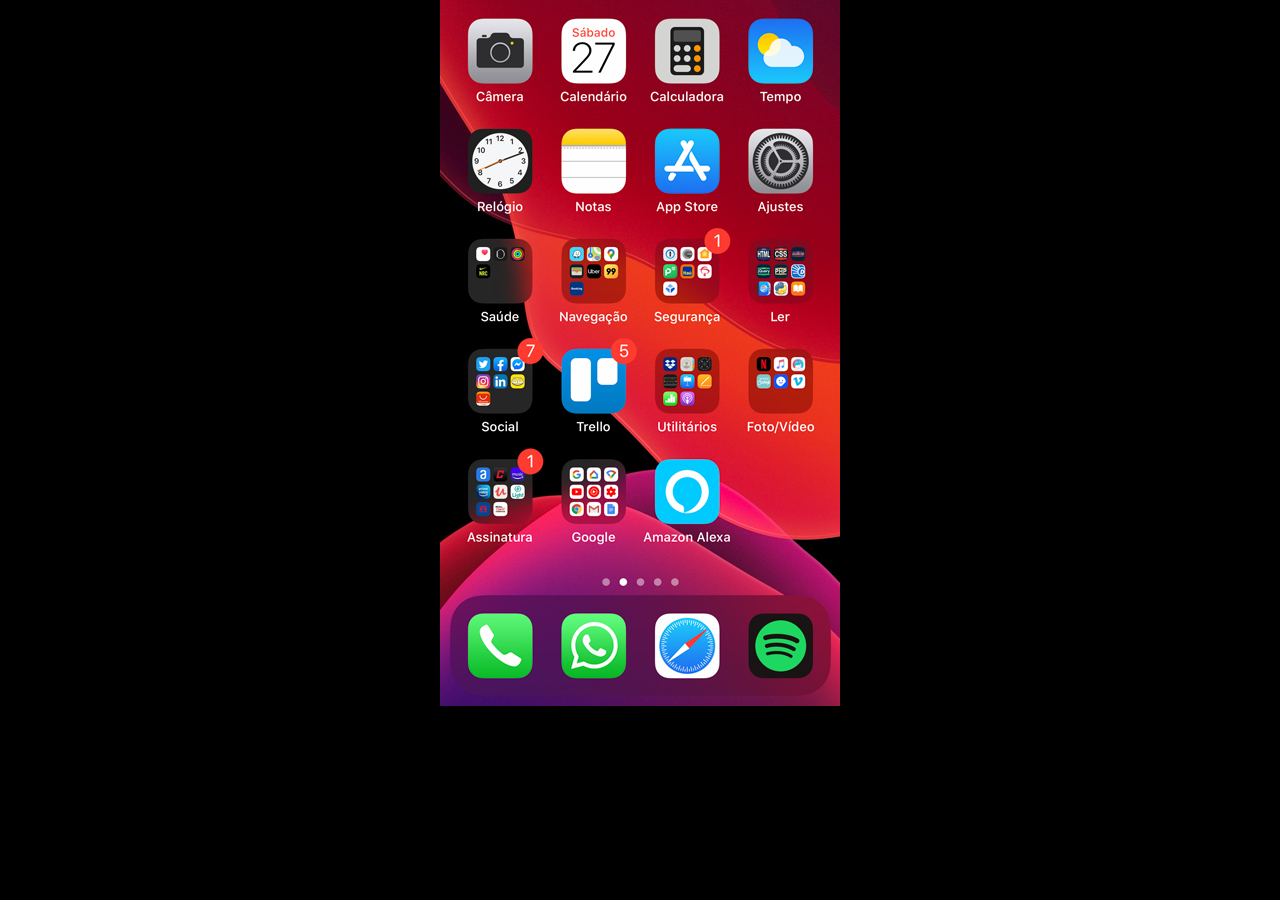
==== home.html @ c896405e "commit" ====
<!DOCTYPE html>
<html lang="pt-br">
<head>
    <meta charset="UTF-8">
    <meta name="viewport" content="width=device-width, initial-scale=1.0">
    <title>Home</title>
</head>
<style>
    *{
        margin: 0px;
        padding: 0px;
    }
body{
    width: 100vw;
    height: 100vh;
    background: black url('imagens/tela-home.jpg') no-repeat top center;
  




}

</style>

<body>
    
</body>
</html>
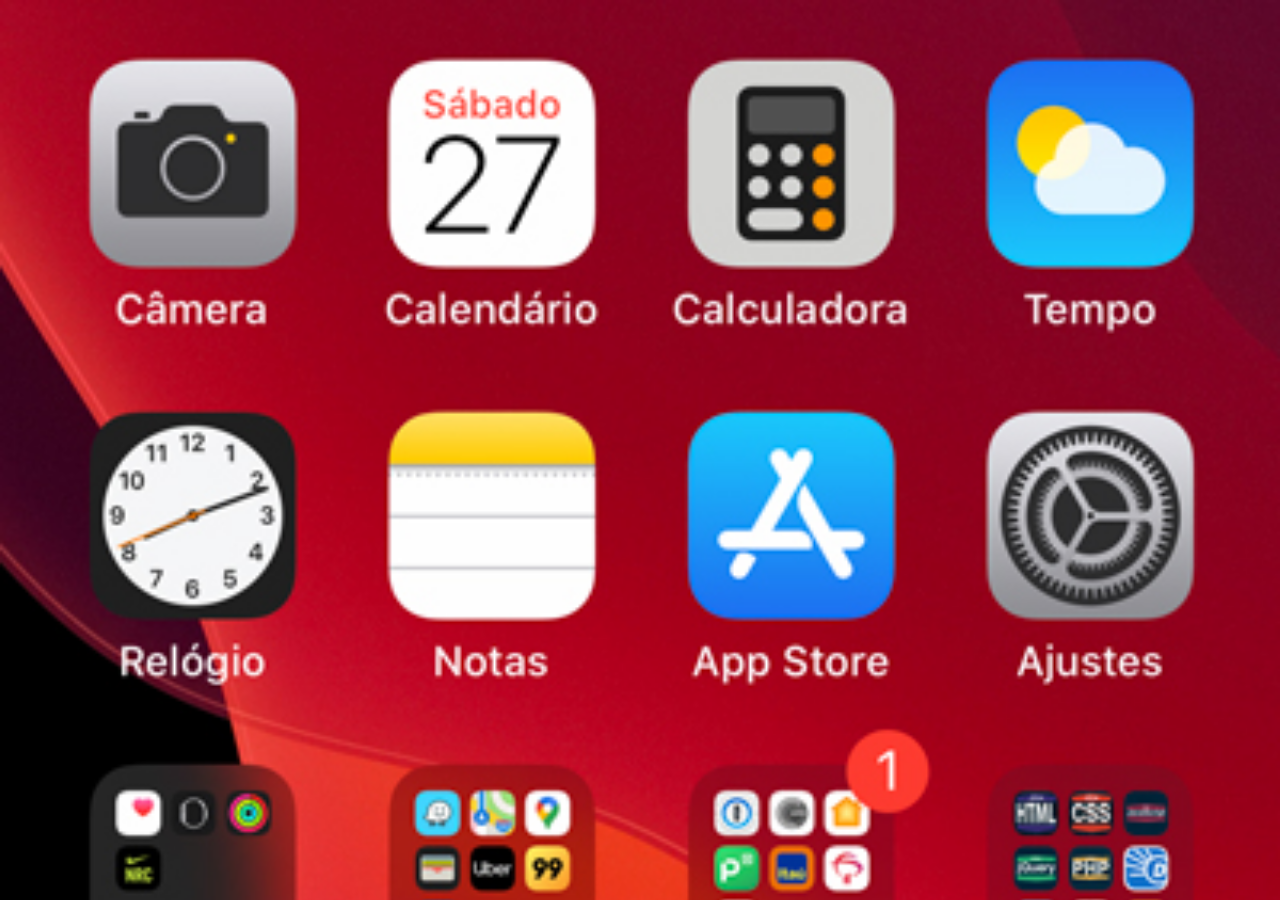
==== commit f8995456: "commit 4" ====
--- a/home.html
+++ b/home.html
@@ -14,10 +14,7 @@
     width: 100vw;
     height: 100vh;
     background: black url('imagens/tela-home.jpg') no-repeat top center;
-  
-
-
-
+    background-size: cover;
 
 }
 
